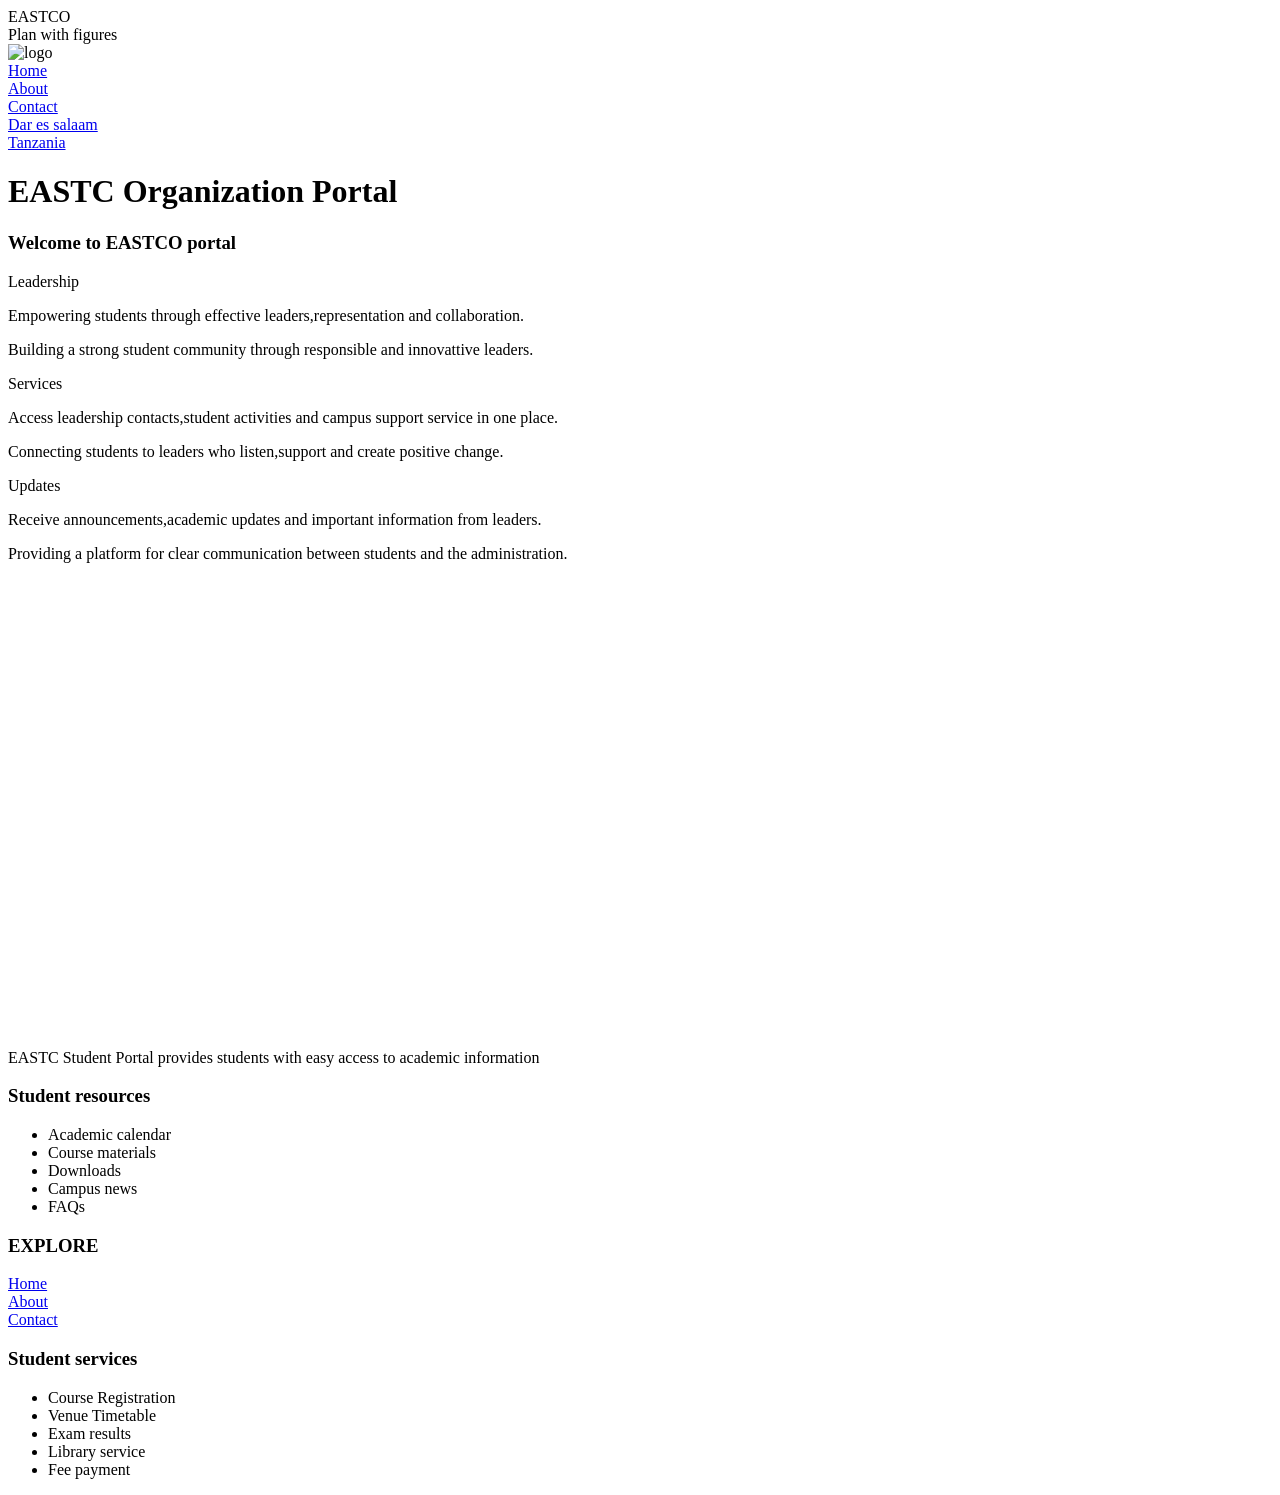
==== index.html @ e5407956 "Update and rename project.index.html to index.html update" ====
<!DOCTYPE html>
<html lang="en">

<head>
      <meta charset="UTF-8">
      <meta name="viewport" content="width=device-width, initial-scale=1.0">
      <title>Eastern Africa Statistical Training Center Organization </title>
      <link rel="stylesheet" href="styles/common.css">
      <link rel="stylesheet" href="styles/nav.css">
      <link rel="stylesheet" href="styles/homepage.css">


</head>

<body>


      <div class="navigation-wrapper">

            <div class="left-column">
                  <div class="eastco">
                        <div> EASTCO </div>
                        <div> Plan with figures</div>
                  </div>
            </div>
            <div class="center-column">
                  <div class="banner-image">
                        <img src="images/logo.png" alt="logo" width="200px" height="150px">
                  </div>
                  <div class="links-wrapper">
                        <div class="nav-link">
                              <a href="index.html">Home</a>
                        </div>
                        <div class="nav-link">
                              <a href="about.html">About</a>
                        </div>

                        <div class="nav-link">
                              <a href="contact.html">Contact </a>
                        </div>

                  </div>
            </div>
            <div class="right-column">
                  <div class="address-wrapper">
                        <a href="contact.html">Dar es salaam <br>
                              Tanzania
                        </a>

                  </div>
            </div>
      </div>
      <div class="hero-section">
            <div class="top-heading">
                  <h1>EASTC Organization Portal</h1>
            </div>
            <div class="bottom-heading">
                  <h3>Welcome to EASTCO portal</h3>
            </div>
      </div>
      <div class="features-section">
            <div class="columns-wrapper">
                  <div class="column">
                        <p>Leadership</p>
                        <p>Empowering students through effective leaders,representation and collaboration.</p>
                        <p>Building a strong student community through responsible and innovattive leaders.</p>
                  </div>
                  <div class="column">
                        <p>Services</p>
                        <p>Access leadership contacts,student activities and campus support service in one place.</p>
                        <p>Connecting students to leaders who listen,support and create positive change.</p>
                  </div>
                  <div class="column">
                        <p>Updates</p>
                        <p> Receive announcements,academic updates and important information from leaders.</p>
                        <p>Providing a platform for clear communication between students and the administration.</p>

                  </div>

            </div>
      </div>
      <div><iframe src="https://www.google.com/maps/embed?pb=!1m18!1m12!1m3!1d3961.990628586588!2d39.19302807403333!3d-6.770993666211898!2m3!1f0!2f0!3f0!3m2!1i1024!2i768!4f13.1!3m3!1m2!1s0x185c4f021b53931f%3A0x10b6b2a5bbb61d7!2sThe%20Eastern%20Africa%20Statistical%20Training%20Centre%20(EASTC)!5e0!3m2!1sen!2stz!4v1783512708356!5m2!1sen!2stz"
                  width="100%" height="450" style="border:0;" allowfullscreen="" loading="lazy"
                  referrerpolicy="strict-origin-when-cross-origin">
            </iframe>
      </div>
      <footer class="footer">
            <div left-footer>
                  <p class="footer-text">
                        EASTC Student Portal provides students with easy access to academic information
                  </p>
                  <div>
                        <div class="banners">
                              <h3>Student resources</h3>
                        </div>
                        <div class="banners">
                              <ul>
                                    <li> Academic calendar</li>
                                    <li>Course materials</li>
                                    <li>Downloads</li>
                                    <li>Campus news</li>
                                    <li>FAQs</li>
                              </ul>
                        </div>
                  </div>
            </div>


            <div class="right-footer">
                  <div>
                        <div class="banner">
                              <h3>EXPLORE</h3>
                        </div>
                        <div class="links-wrapper">

                              <div class="nav-link">
                                    <a href="index.html">Home</a>
                              </div>

                              <div class="nav-link">
                                    <a href="about.html">About</a>
                              </div>
                              <div class="nav-link">
                                    <a href="contact.html">Contact </a>
                              </div>
                        </div>
                  </div>
                  <div>
                        <div class="banner">
                              <h3>Student services</h3>
                        </div>
                        <div class="banner">
                              <ul>
                                    <li> Course Registration</li>
                                    <li>Venue Timetable</li>
                                    <li>Exam results</li>
                                    <li>Library service</li>
                                    <li>Fee payment</li>
                              </ul>
                        </div>
                  </div>
            </div>

      </footer>
</body>

</html>
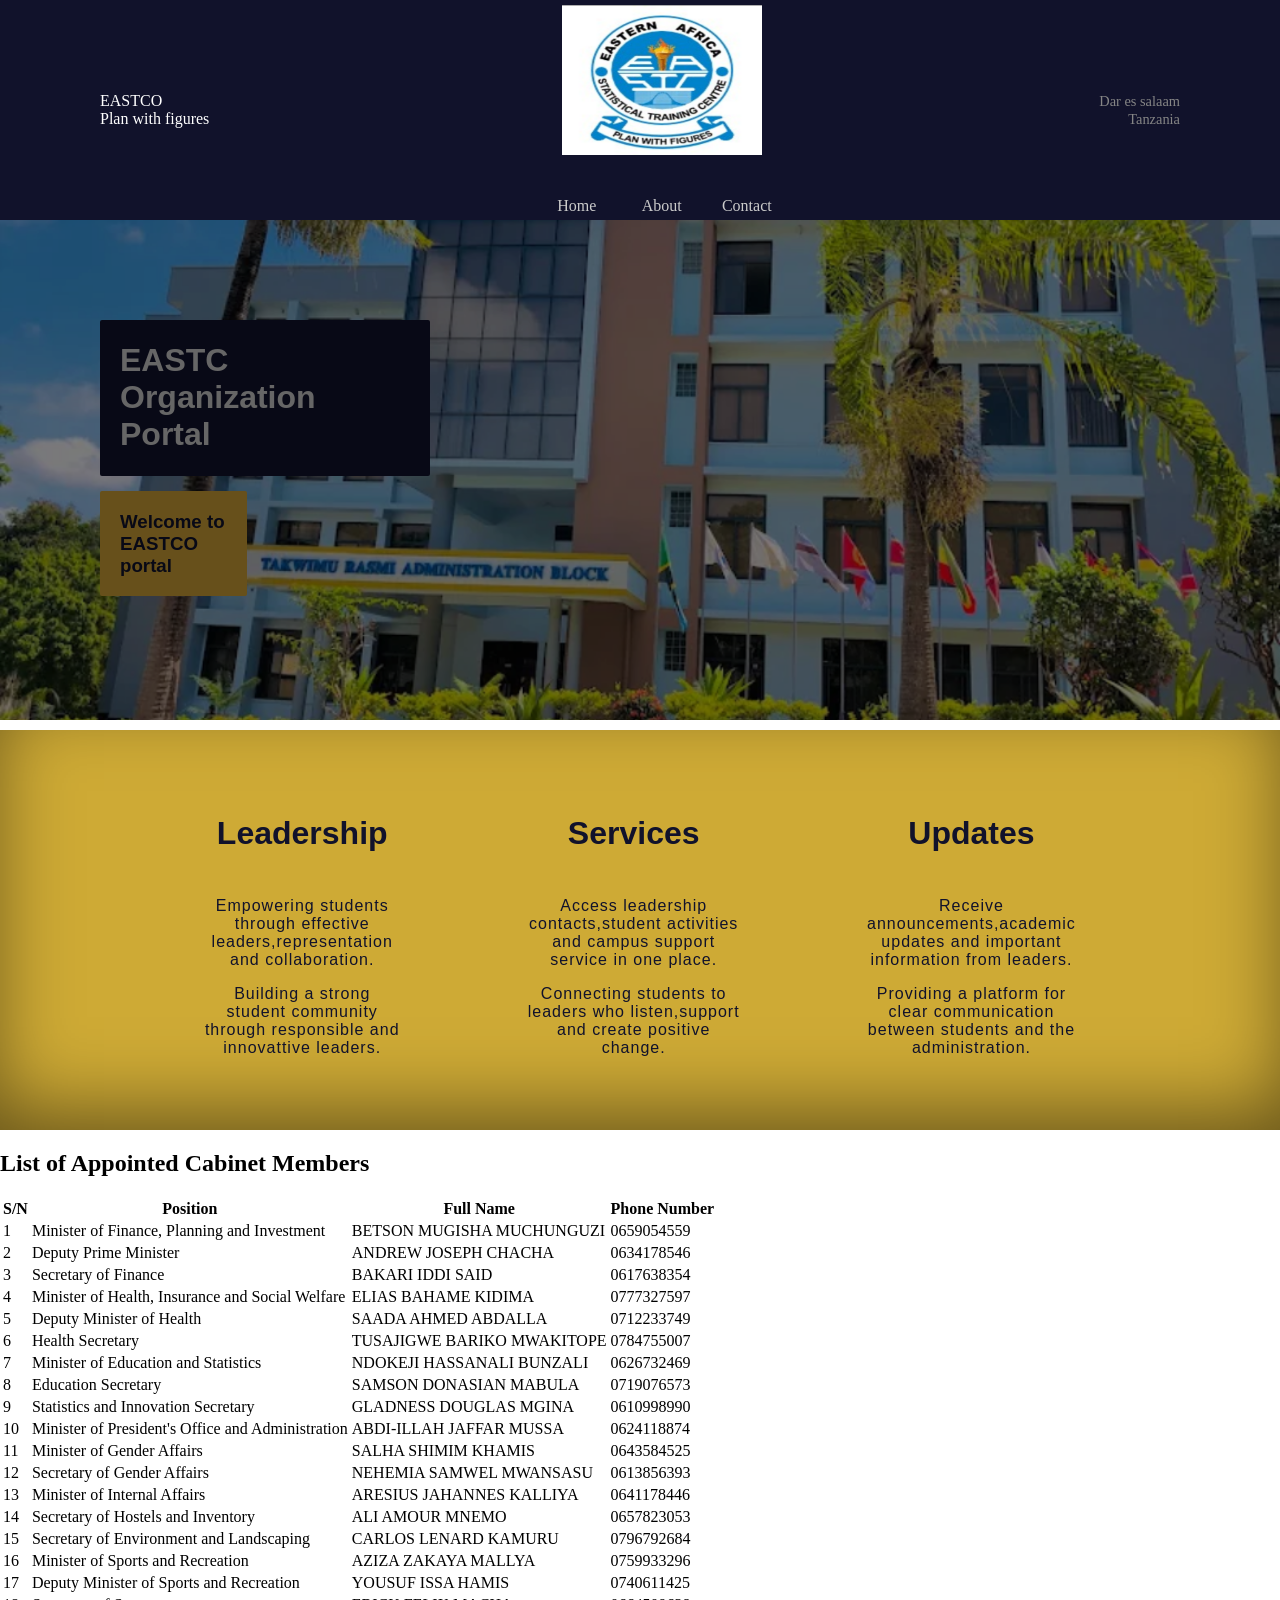
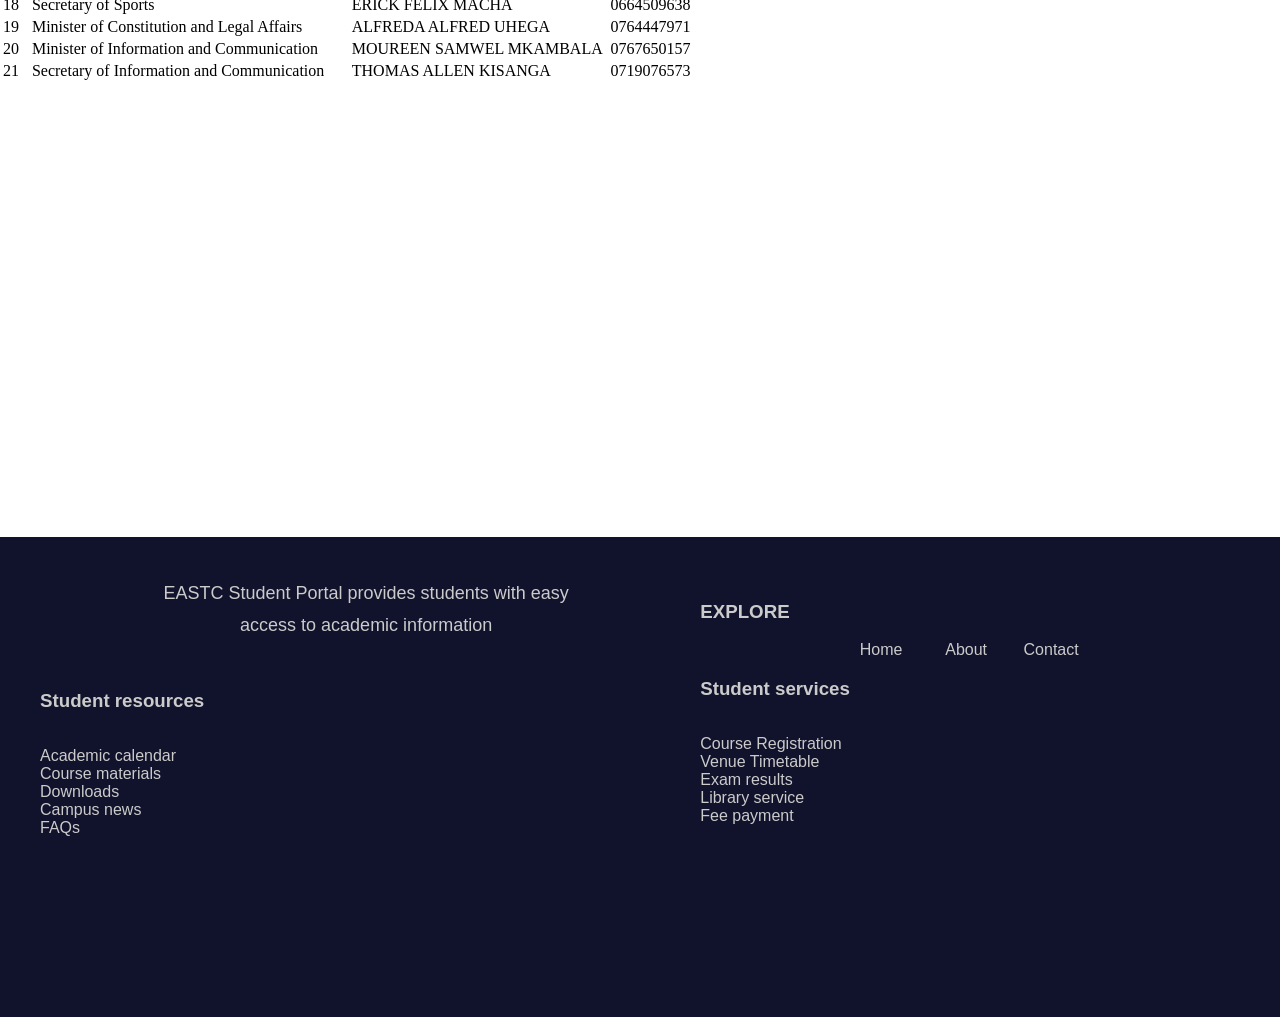
==== commit b14a15d2: "Update index.html" ====
--- a/index.html
+++ b/index.html
@@ -78,6 +78,167 @@
                   </div>
 
             </div>
+      </div>
+      <div class="table-container">
+    <h2>List of Appointed Cabinet Members</h2>
+
+    <table>
+        <thead>
+            <tr>
+                <th>S/N</th>
+                <th>Position</th>
+                <th>Full Name</th>
+                <th>Phone Number</th>
+            </tr>
+        </thead>
+
+        <tbody>
+            <tr>
+                <td>1</td>
+                <td>Minister of Finance, Planning and Investment</td>
+                <td>BETSON MUGISHA MUCHUNGUZI</td>
+                <td>0659054559</td>
+            </tr>
+
+            <tr>
+                <td>2</td>
+                <td>Deputy Prime Minister</td>
+                <td>ANDREW JOSEPH CHACHA</td>
+                <td>0634178546</td>
+            </tr>
+
+            <tr>
+                <td>3</td>
+                <td>Secretary of Finance</td>
+                <td>BAKARI IDDI SAID</td>
+                <td>0617638354</td>
+            </tr>
+
+            <tr>
+                <td>4</td>
+                <td>Minister of Health, Insurance and Social Welfare</td>
+                <td>ELIAS BAHAME KIDIMA</td>
+                <td>0777327597</td>
+            </tr>
+
+            <tr>
+                <td>5</td>
+                <td>Deputy Minister of Health</td>
+                <td>SAADA AHMED ABDALLA</td>
+                <td>0712233749</td>
+            </tr>
+
+            <tr>
+                <td>6</td>
+                <td>Health Secretary</td>
+                <td>TUSAJIGWE BARIKO MWAKITOPE</td>
+                <td>0784755007</td>
+            </tr>
+
+            <tr>
+                <td>7</td>
+                <td>Minister of Education and Statistics</td>
+                <td>NDOKEJI HASSANALI BUNZALI</td>
+                <td>0626732469</td>
+            </tr>
+
+            <tr>
+                <td>8</td>
+                <td>Education Secretary</td>
+                <td>SAMSON DONASIAN MABULA</td>
+                <td>0719076573</td>
+            </tr>
+
+            <tr>
+                <td>9</td>
+                <td>Statistics and Innovation Secretary</td>
+                <td>GLADNESS DOUGLAS MGINA</td>
+                <td>0610998990</td>
+            </tr>
+
+            <tr>
+                <td>10</td>
+                <td>Minister of President's Office and Administration</td>
+                <td>ABDI-ILLAH JAFFAR MUSSA</td>
+                <td>0624118874</td>
+            </tr>
+
+            <tr>
+                <td>11</td>
+                <td>Minister of Gender Affairs</td>
+                <td>SALHA SHIMIM KHAMIS</td>
+                <td>0643584525</td>
+            </tr>
+
+            <tr>
+                <td>12</td>
+                <td>Secretary of Gender Affairs</td>
+                <td>NEHEMIA SAMWEL MWANSASU</td>
+                <td>0613856393</td><tr>
+    <td>13</td>
+    <td>Minister of Internal Affairs</td>
+    <td>ARESIUS JAHANNES KALLIYA</td>
+    <td>0641178446</td>
+</tr>
+
+<tr>
+    <td>14</td>
+    <td>Secretary of Hostels and Inventory</td>
+    <td>ALI AMOUR MNEMO</td>
+    <td>0657823053</td>
+</tr>
+
+<tr>
+    <td>15</td>
+    <td>Secretary of Environment and Landscaping</td>
+    <td>CARLOS LENARD KAMURU</td>
+    <td>0796792684</td>
+</tr>
+
+<tr>
+    <td>16</td>
+    <td>Minister of Sports and Recreation</td>
+    <td>AZIZA ZAKAYA MALLYA</td>
+    <td>0759933296</td>
+</tr>
+
+<tr>
+    <td>17</td>
+    <td>Deputy Minister of Sports and Recreation</td>
+    <td>YOUSUF ISSA HAMIS</td>
+    <td>0740611425</td>
+</tr>
+
+<tr>
+    <td>18</td>
+    <td>Secretary of Sports</td>
+    <td>ERICK FELIX MACHA</td>
+    <td>0664509638</td>
+</tr>
+
+<tr>
+    <td>19</td>
+    <td>Minister of Constitution and Legal Affairs</td>
+    <td>ALFREDA ALFRED UHEGA</td>
+    <td>0764447971</td>
+</tr>
+
+<tr>
+    <td>20</td>
+    <td>Minister of Information and Communication</td>
+    <td>MOUREEN SAMWEL MKAMBALA</td>
+    <td>0767650157</td>
+</tr>
+
+<tr>
+    <td>21</td>
+    <td>Secretary of Information and Communication</td>
+    <td>THOMAS ALLEN KISANGA</td>
+    <td>0719076573</td>
+</tr>
+            </tr>
+        </tbody>
+    </table>
       </div>
       <div><iframe src="https://www.google.com/maps/embed?pb=!1m18!1m12!1m3!1d3961.990628586588!2d39.19302807403333!3d-6.770993666211898!2m3!1f0!2f0!3f0!3m2!1i1024!2i768!4f13.1!3m3!1m2!1s0x185c4f021b53931f%3A0x10b6b2a5bbb61d7!2sThe%20Eastern%20Africa%20Statistical%20Training%20Centre%20(EASTC)!5e0!3m2!1sen!2stz!4v1783512708356!5m2!1sen!2stz"
                   width="100%" height="450" style="border:0;" allowfullscreen="" loading="lazy"
--- a/styles/common.css
+++ b/styles/common.css
@@ -0,0 +1,141 @@
+/*common styles */
+body {
+    margin: 0px;
+}
+
+
+
+.skewed-header {
+    position: relative;
+    height: 150px;
+    overflow: hidden;
+}
+.skewed-header>.skewed-header-wrapper {
+    position: absolute;
+    display: flex;
+    justify-content: center;
+    width: 100vw;
+}
+.page-container{
+    display: flex;
+    justify-content: center;
+}
+.page-container>.content-wrapper {
+    width: 1000px;   
+}
+.page-container>.content-wrapper>#leader{
+    width: 350px;
+    margin: 25px;
+    float: left;
+}
+.skewed-header>.header-bg {
+   position: absolute;
+    top: 0;
+    background-color: #11122b;
+    height: 150px;
+    background-size: 100%;
+    bottom: 0;
+    right: 0;
+    left: 0
+    
+}
+.skewed-header>.header-bg>.skewed-header-wrapper>.skewed-header-content>.heading-wrapper{
+    background-color: #cea135;
+    color: #11122b;
+    border-bottom-left-radius: 2px;
+    border-top-right-radius: 2px;
+    width: 175px;
+    padding: 10px;
+    text-align: center;
+}
+.contact{
+    padding: 50px;
+    display: flex;
+    flex-direction: column;
+    align-items: center;
+    gap: 20px;
+    background-image: url(../images/admn.png);
+    background-size: cover;
+    background-position: center;
+    background-repeat: no-repeat;
+    background-attachment: fixed;
+}
+.contact h1{
+    text-align: center;
+    color: #222;
+}
+.contact>.intro{
+    text-align: center;
+    margin-bottom: 40px;
+}
+.contact>.contact-container{
+    display: flex;
+    justify-content: center;
+    gap: 40px;
+    flex-wrap: wrap;
+}
+.form-box{
+    background: white;
+    width: 420px;
+    padding: 25px;
+    border-radius: 10px;
+    box-shadow: 0 0 15px rgba(0,0,0,0.2);
+}
+.form-box label{
+    display: block;
+    margin-top: 15px;
+    font-weight: bold;
+}
+.form-box input {
+    width: 100%;
+    padding: 12px;
+    margin-top: 5px;
+    border: 1px solid #ccc;
+    border-radius: 5px;
+}
+.form-box textarea{
+    width: 100%;
+    height: 180px;
+    padding: 12px;
+    margin-top: 5px;
+    border: 1px solid #ccc;
+    border-radius: 5px;
+    resize: none;
+}
+button{
+    width: 100%;
+    padding: 15px;
+    margin-top: 20px;
+    border: none;
+    background: #d4a017;
+    color: white;
+    font-size: 18px;
+    border-radius: 5px;
+    cursor: pointer;
+}
+button:hover{
+    background: #b8860b;
+}
+.visit-btn{
+    display: inline-block;
+    margin-top: 20px;
+    padding: 10px 20px;
+    background: #d4a017;
+    color: white;
+    text-decoration: none;
+    border-radius: 5px;
+}
+.visit-btn:hover {
+    background: #b8860b;
+}
+.info-box{
+    background: #222;
+    color: white;
+    width: 300px;
+    padding: 25px;
+    border-radius: 10px;
+    box-shadow: 0 0 15px rgba(0,0,0,0.2);
+}
+.info-box h2{
+    color: #d4a017;
+}
--- a/styles/nav.css
+++ b/styles/nav.css
@@ -0,0 +1,78 @@
+.navigation-wrapper {
+    height: 100px;
+    background-color: #11122b;
+    color: #cbcbcb;
+    display: flex;
+    justify-content: space-between;
+    align-items: center;
+    padding: 60px 100px;
+}
+
+.navigation-wrapper>.left-column {
+    display: flex;
+    align-items: center;
+    margin-right: 15px;
+}
+
+.left-column>.eastco {
+
+    color: white;
+    display: grid;
+    grid-template-columns: 1fr;
+}
+
+.navigation-wrapper>.address-wrapper {
+    color: white;
+}
+
+.links-wrapper>.nav-link a {
+    color: white;
+}
+
+.navigation-wrapper>.center-column {
+    display: grid;
+    grid-template-columns: 1fr;
+    grid-gap: 42px;
+    width: 500px;
+}
+
+.navigation-wrapper>.center-column>.banner-image {
+    display: flex;
+    justify-self: center;
+}
+.links-wrapper{
+       display: flex;
+       justify-content: center;
+       align-items: center;
+       gap: 15px;
+}
+.links-wrapper>.nav-link a{
+     color: #cbcbcb;
+     text-decoration: none;
+     transition: 0.5s;
+}
+.links-wrapper>.nav-link a:hover {
+    color: #cea135;
+    letter-spacing: 2px;
+}
+.links-wrapper>.nav-link{
+    width: 70px;
+    text-align: center;
+}
+.navigation-wrapper>.right-column {
+    display: flex;
+    align-items: center;
+}
+.navigation-wrapper>.right-column>.address-wrapper{
+    text-align: right;
+}
+.navigation-wrapper>.right-column>.address-wrapper a {
+    color: #858585;
+    text-decoration: none;
+    font-size: 0.9em;
+    transition: 0.5s;
+}
+.navigation-wrapper>.right-column>.address-wrapper a:hover {
+    color: #cea135;
+    
+}
--- a/styles/homepage.css
+++ b/styles/homepage.css
@@ -0,0 +1,119 @@
+.hero-section {
+    background-image: url(../images/admn.png);
+    padding: 100px;
+    height: 300px;
+    background-attachment: fixed;
+    background-position: center;
+    background-repeat: no-repeat;
+    background-size: cover;
+    font-family: sans-serif;
+    filter: brightness(50%);
+
+}
+
+.hero-section>.top-heading {
+    padding: 1px 20px;
+    background-color: #11122b;
+    color: #cbcbcb;
+    width: 290px;
+    border-radius: 2px;
+}
+
+.hero-section>.bottom-heading {
+    background-color: #cea135;
+    color: #11122b;
+    padding: 1px 20px;
+    margin-top: 15px;
+    width: 107px;
+    border-radius: 2px;
+}
+
+.features-section {
+    height: 400px;
+    background-color: #ceaa35;
+    border-top: 10px solid white;
+    color: #11122b;
+    display: flex;
+    justify-content: center;
+    align-items: center;
+    font-family: sans-serif;
+    box-shadow: inset 0px -26px 79px -8px rgba(0, 0, 0, 0.5);
+}
+
+.features-section>.columns-wrapper {
+    width: 1000px;
+    display: flex;
+    justify-content: space-around;
+}
+
+.features-section>.columns-wrapper>.column {
+    padding: 20px;
+    margin: 42px;
+    text-align: center;
+    border-bottom: 5px solid transparent;
+    border-radius: 10px;
+    transition: 2s;
+}
+
+.features-section>.columns-wrapper>.column:hover {
+    border-bottom: 5px #11122b;
+}
+
+.features-section>.columns-wrapper>.column :nth-child(1) {
+    font-size: 2em;
+    font-weight: 900;
+    height: 50px;
+    transition: 1s;
+}
+
+.features-section>.columns-wrapper>.column :nth-child(1):hover {
+    letter-spacing: 1px;
+}
+
+.features-section>.columns-wrapper>.column :nth-child(2) {
+    letter-spacing: 1px;
+}
+
+.features-section>.columns-wrapper>.column :nth-child(3) {
+    letter-spacing: 1px;
+}
+
+.footer {
+    height: 400px;
+    background-color: #11122b;
+    color: #cbcbcb;
+    display: flex;
+    align-items: flex-start;
+    padding: 40px;
+    justify-content: space-between;
+    font-family:sans-serif;
+}
+
+.footer-text {
+    text-align: center;
+    width: 70%;
+    margin: 0 auto;
+    line-height: 1.8;
+    font-size: 18px;
+    margin-top: 0;
+    margin-bottom: 30px;
+    font-family: sans-serif;
+}
+.left-footer,.right-footer{
+    width: 45%;
+}
+.banner{
+   justify-self: center; 
+   display: flex;
+}
+.right-footer{
+    padding: 5px 8px;
+}
+.banners{
+    display: flex;
+    justify-self: flex-start;
+}
+ul {
+    list-style: none;
+    padding: 0;
+}
